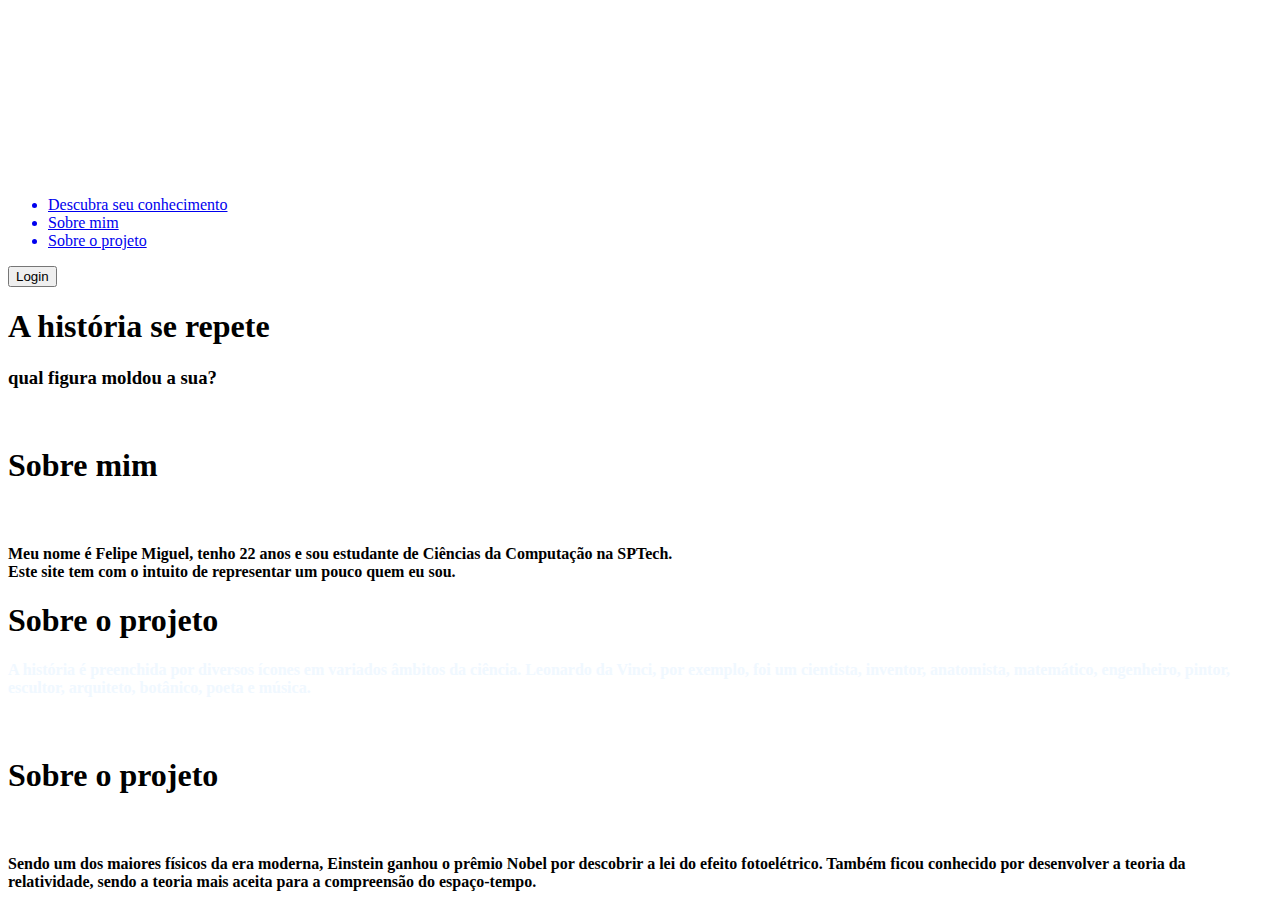
==== public/index.html @ 8d826539 "Header alterados" ====
<!DOCTYPE html>
<html lang="en">
  <head>
    <meta charset="UTF-8" />
    <meta http-equiv="X-UA-Compatible" content="IE=edge" />
    <meta name="viewport" content="width=device-width, initial-scale=1.0" />

    <title>HistoryIcon | Página inicial</title>

    <script src="./js/sessao.js"></script>

    <link rel="stylesheet" href="./css/style.css" />
    <link rel="icon" href="./images/logo_history.png" />
    <link rel="preconnect" href="https://fonts.gstatic.com" />
  </head>

  <body>
    <div class="container_all">
      <div class="container_top" id="container_top">
        <div class="bg_video">
          <video autoplay muted loop src="images/background_top.mp4"></video>
        </div>
        <div class="div_nav">
          <img src="images/image-removebg-preview-_3_.png" alt="" />
          <ul class="nav_list">
            <a href="dashboard/pergunta.html"><li>Descubra seu conhecimento</li></a>
            <a href="#about_me"><li>Sobre mim</li></a>
            <a href="#sobre_projeto"><li>Sobre o projeto</li></a>
          </ul>
          <a href="login.html"
            ><button class="nav_button border_buttons">Login</button></a
          >
        </div>
        <div class="effect">
          <h1>A história se repete</h1>
          <h3>qual figura moldou a sua?</h3>
        </div>
        <div class="icone_roll">
          <a href="#about_me"
            ><img src="images/seta-para-baixo.png" alt=""
          /></a>
        </div>
      </div>
      <div class="container_about_me">
        <h1 id="about_me">Sobre mim</h1>
        <div class="div_about_me">
          <img src="images/EU.png" alt="" />
          <div class="text_about_me">
            <h4>
              Meu nome é Felipe Miguel, tenho 22 anos e sou estudante de
              Ciências da Computação na SPTech. <br />
              Este site tem com o intuito de representar um pouco quem eu sou.
            </h4>
          </div>
        </div>
      </div>
      <div class="container_about_project">
        <h1>Sobre o projeto</h1>
        <div class="div_about_project">
          <div class="text_about_me" style="color: aliceblue">
            <h4>
              A história é preenchida por diversos ícones em variados âmbitos da
              ciência. Leonardo da Vinci, por exemplo, foi um cientista,
              inventor, anatomista, matemático, engenheiro, pintor, escultor,
              arquiteto, botânico, poeta e música.
            </h4>
          </div>
          <img src="images/davinci.jpg" alt="" />
        </div>
      </div>
      <div class="container_about_project_einstein">
        <h1 id="sobre_projeto">Sobre o projeto</h1>
        <div class="div_about_project_einstein">
          <img src="images/eintein.jpg" alt="" />
          <div class="text_about_me">
            <h4>
              Sendo um dos maiores físicos da era moderna, Einstein ganhou o
              prêmio Nobel por descobrir a lei do efeito fotoelétrico. Também
              ficou conhecido por desenvolver a teoria da relatividade, sendo a
              teoria mais aceita para a compreensão do espaço-tempo.
            </h4>
          </div>
        </div>
      </div>
    </div>
  </body>
</html>
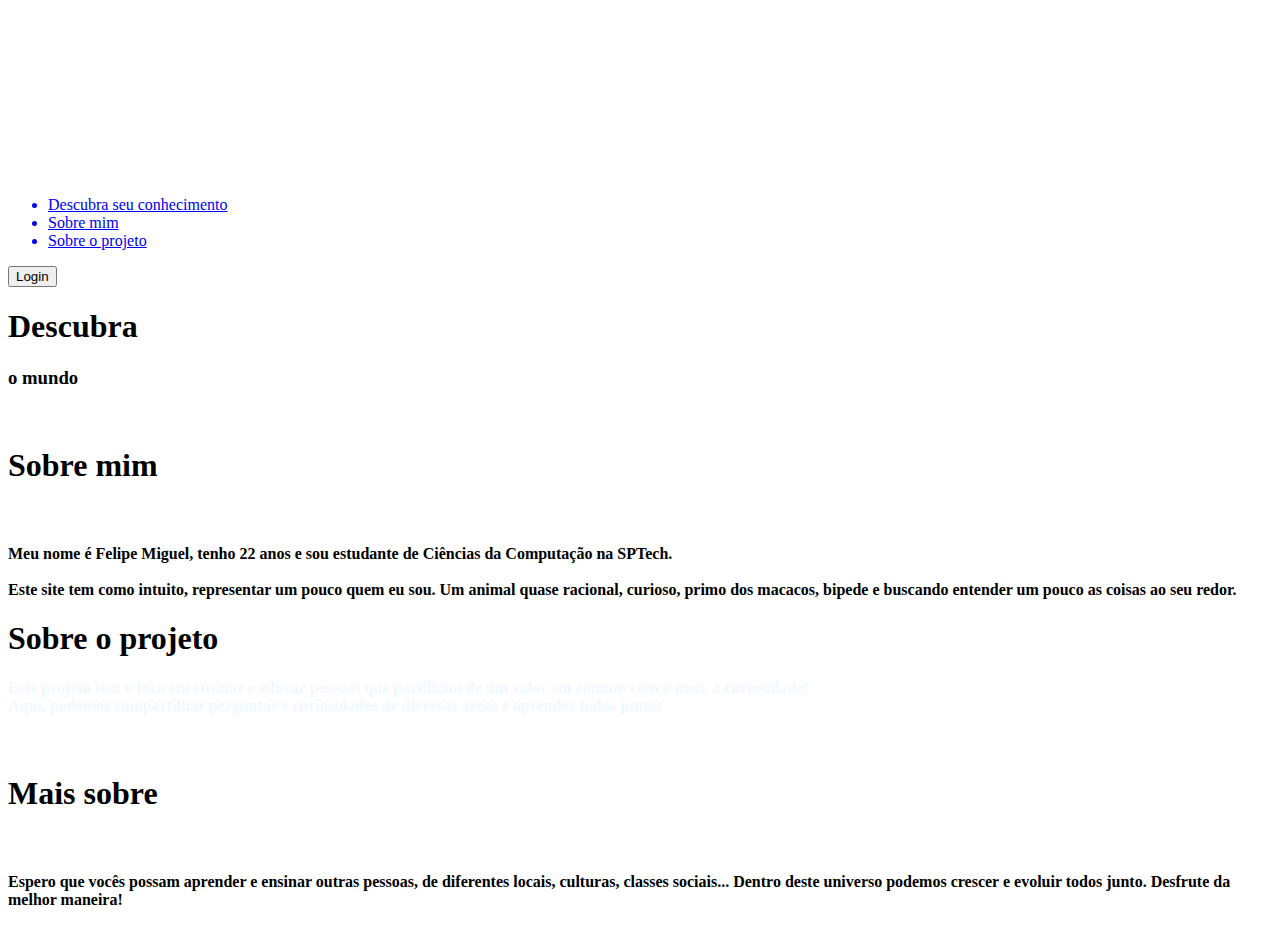
==== commit 14b7412a: "Subindo novamente" ====
--- a/public/index.html
+++ b/public/index.html
@@ -32,8 +32,8 @@
           >
         </div>
         <div class="effect">
-          <h1>A história se repete</h1>
-          <h3>qual figura moldou a sua?</h3>
+          <h1>Descubra</h1>
+          <h3>o mundo</h3>
         </div>
         <div class="icone_roll">
           <a href="#about_me"
@@ -48,8 +48,8 @@
           <div class="text_about_me">
             <h4>
               Meu nome é Felipe Miguel, tenho 22 anos e sou estudante de
-              Ciências da Computação na SPTech. <br />
-              Este site tem com o intuito de representar um pouco quem eu sou.
+              Ciências da Computação na SPTech. <br /><br>
+              Este site tem como intuito, representar um pouco quem eu sou. Um animal quase racional, curioso, primo dos macacos, bipede e buscando entender um pouco as coisas ao seu redor.
             </h4>
           </div>
         </div>
@@ -59,25 +59,21 @@
         <div class="div_about_project">
           <div class="text_about_me" style="color: aliceblue">
             <h4>
-              A história é preenchida por diversos ícones em variados âmbitos da
-              ciência. Leonardo da Vinci, por exemplo, foi um cientista,
-              inventor, anatomista, matemático, engenheiro, pintor, escultor,
-              arquiteto, botânico, poeta e música.
+              Este projeto tem o foco em ensinar e educar pessoas que partilham de um valor em comum com o meu, a curiosidade! <br>
+              Aqui, podemos compartilhar perguntas e curiosidades de diversas áreas e aprender todos juntos
             </h4>
           </div>
           <img src="images/davinci.jpg" alt="" />
         </div>
       </div>
       <div class="container_about_project_einstein">
-        <h1 id="sobre_projeto">Sobre o projeto</h1>
+        <h1>Mais sobre</h1>
+
         <div class="div_about_project_einstein">
           <img src="images/eintein.jpg" alt="" />
           <div class="text_about_me">
             <h4>
-              Sendo um dos maiores físicos da era moderna, Einstein ganhou o
-              prêmio Nobel por descobrir a lei do efeito fotoelétrico. Também
-              ficou conhecido por desenvolver a teoria da relatividade, sendo a
-              teoria mais aceita para a compreensão do espaço-tempo.
+              Espero que vocês possam aprender e ensinar outras pessoas, de diferentes locais, culturas, classes sociais... Dentro deste universo podemos crescer e evoluir todos junto. Desfrute da melhor maneira!
             </h4>
           </div>
         </div>
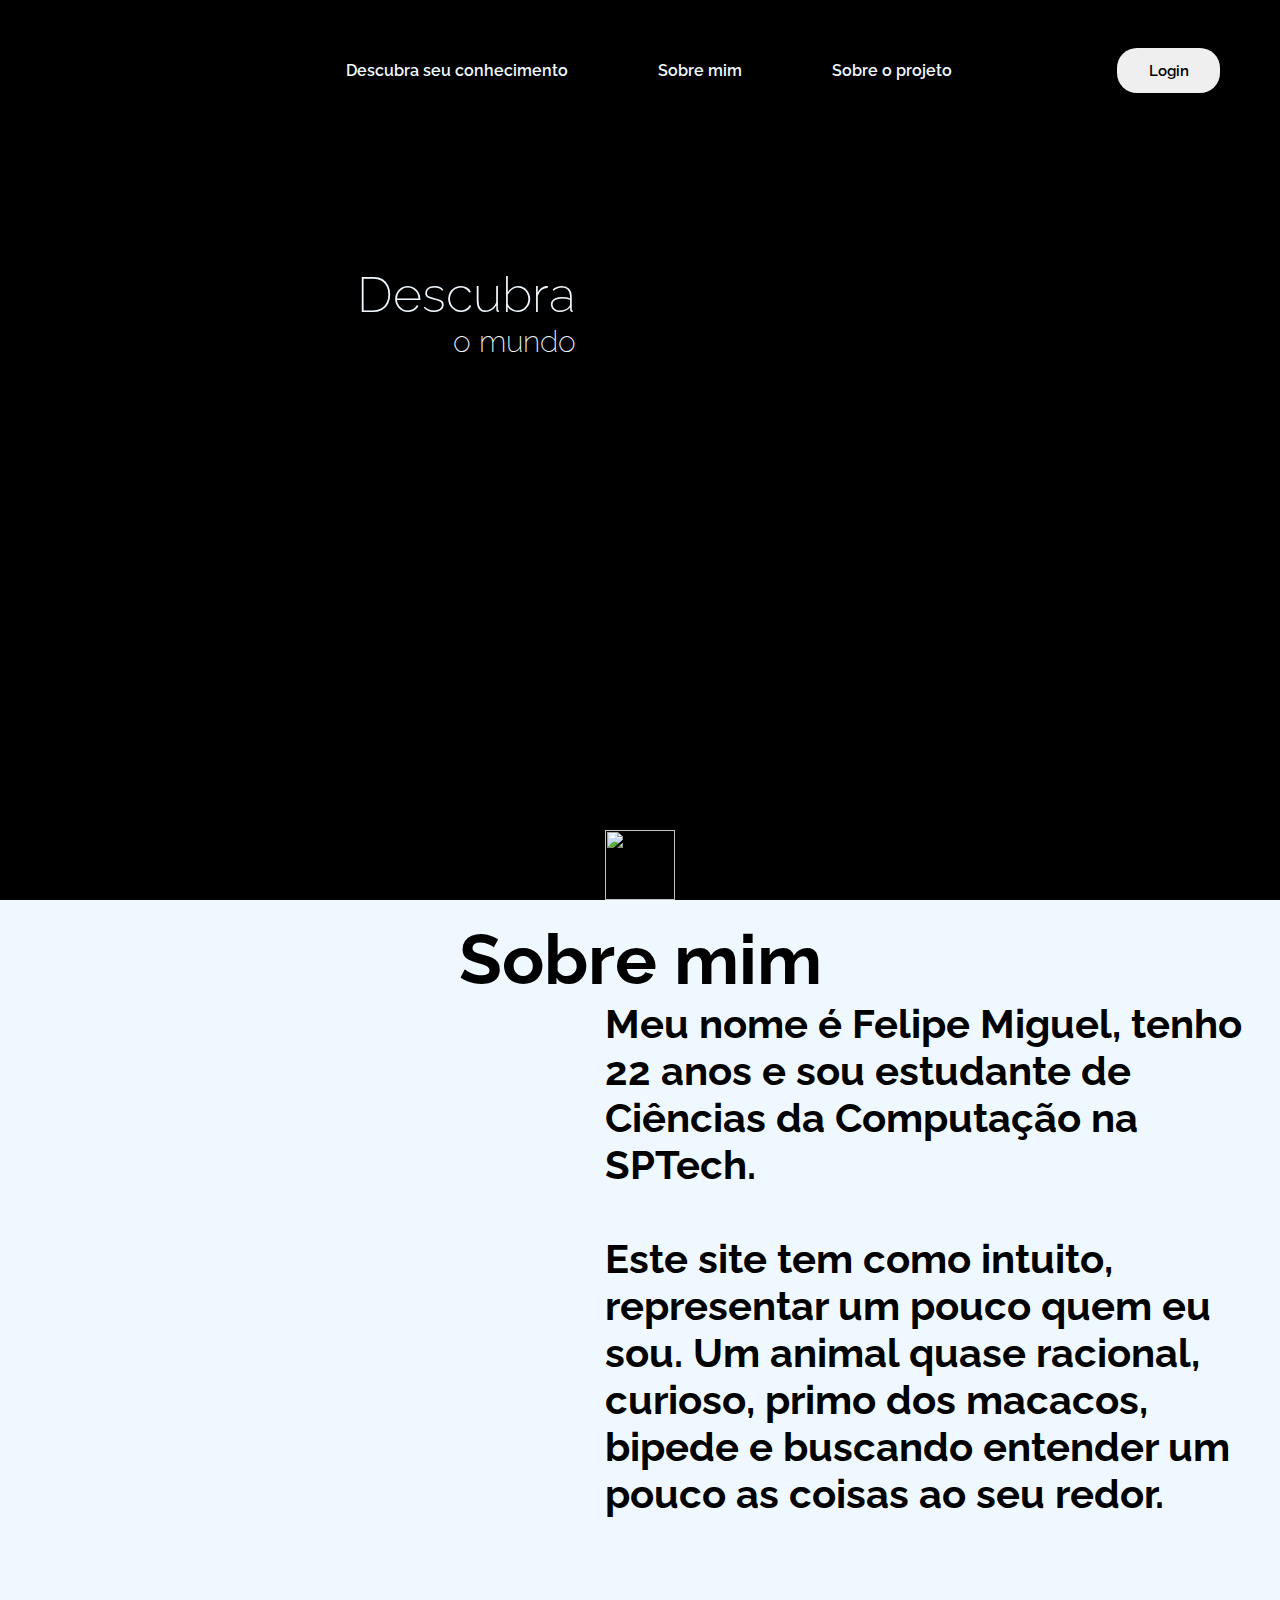
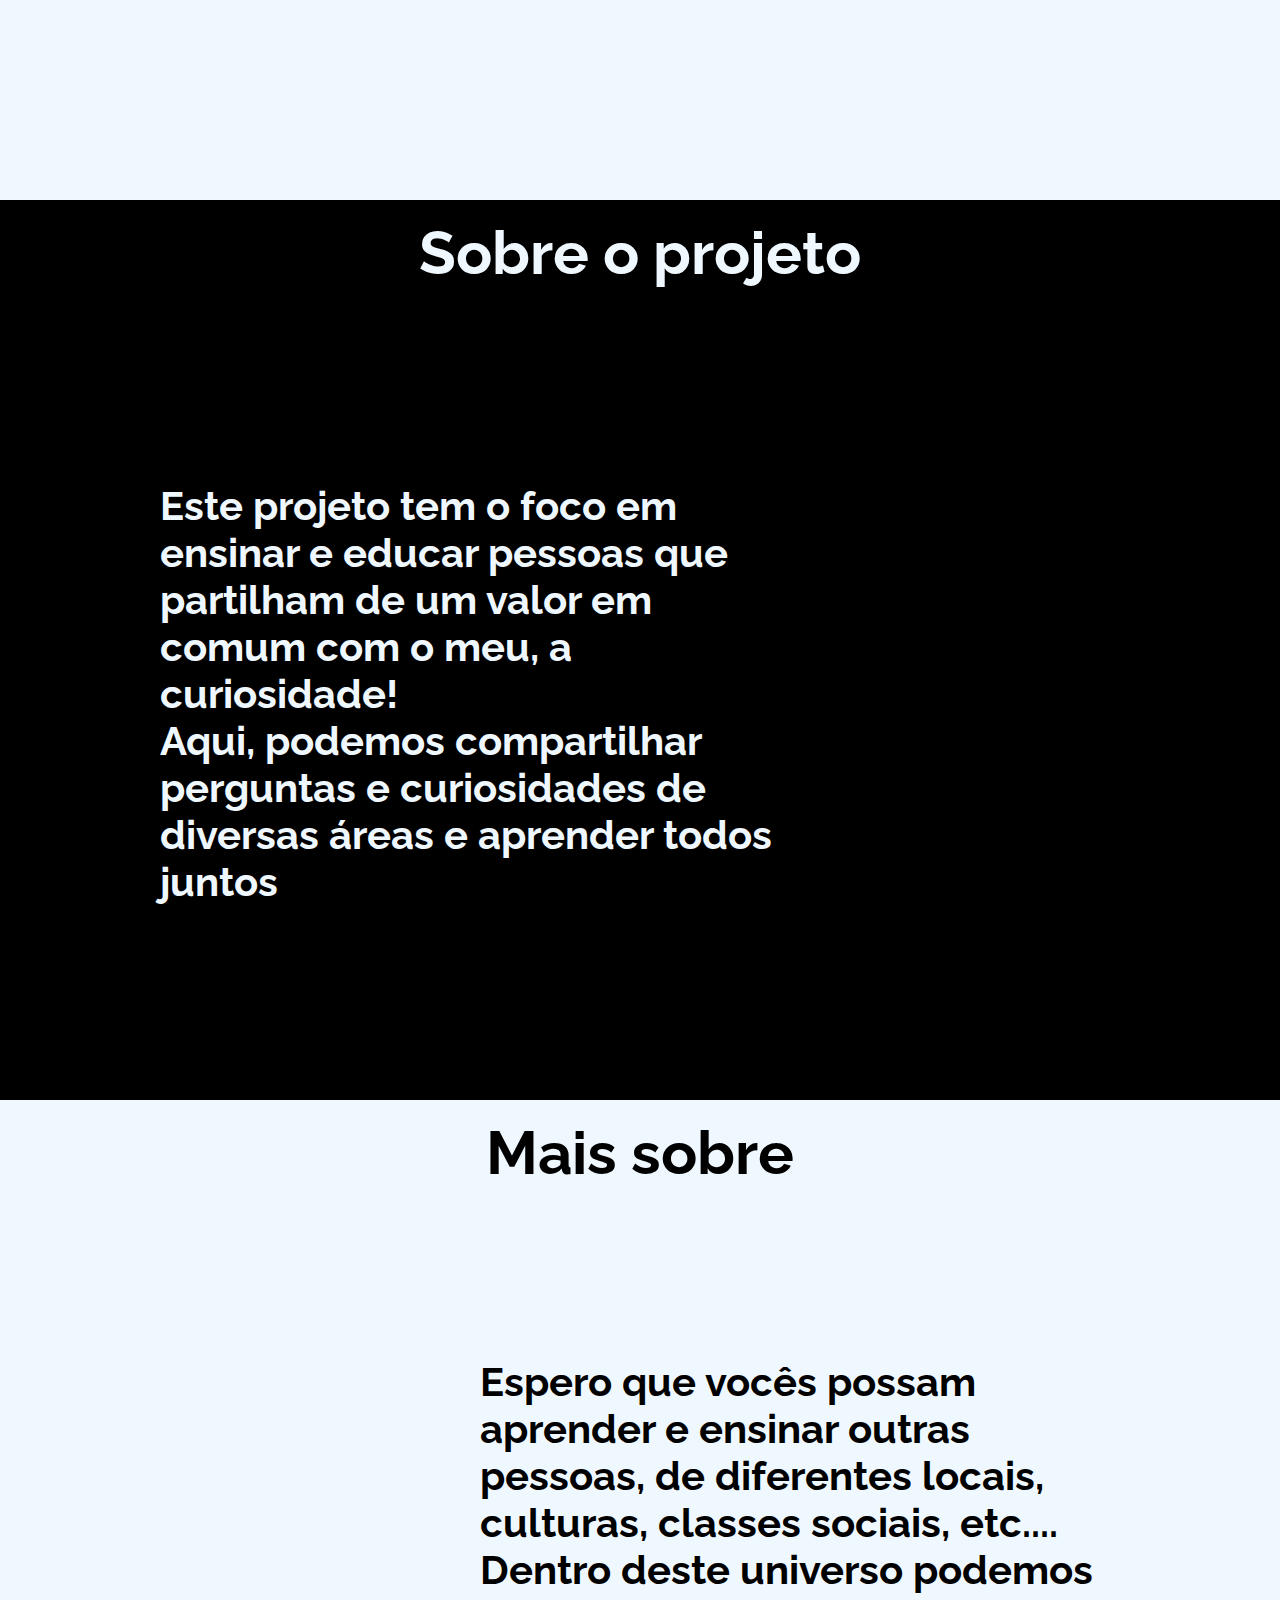
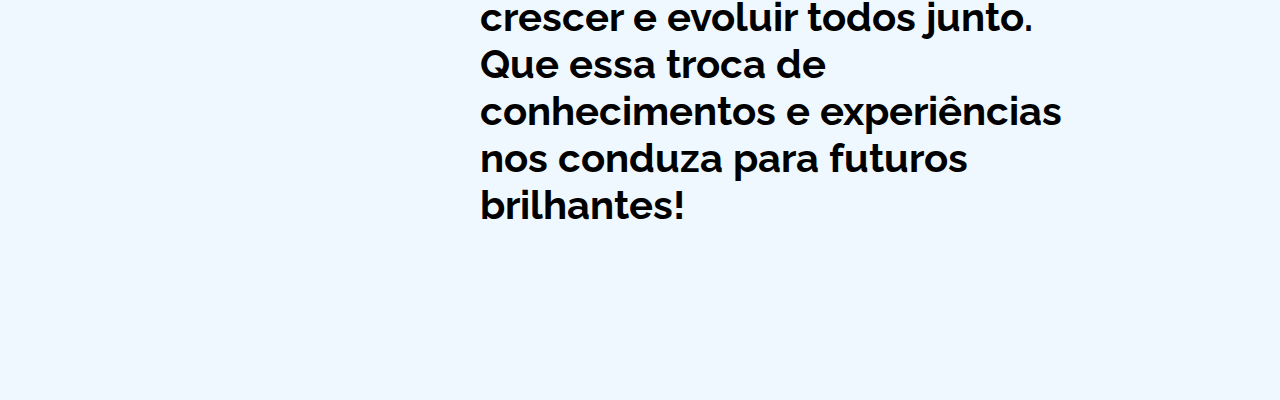
==== commit f8f0000f: "Botão enviar formulario finalizado" ====
--- a/public/index.html
+++ b/public/index.html
@@ -5,7 +5,7 @@
     <meta http-equiv="X-UA-Compatible" content="IE=edge" />
     <meta name="viewport" content="width=device-width, initial-scale=1.0" />
 
-    <title>HistoryIcon | Página inicial</title>
+    <title>KnowNow | Página inicial</title>
 
     <script src="./js/sessao.js"></script>
 
@@ -73,7 +73,7 @@
           <img src="images/eintein.jpg" alt="" />
           <div class="text_about_me">
             <h4>
-              Espero que vocês possam aprender e ensinar outras pessoas, de diferentes locais, culturas, classes sociais... Dentro deste universo podemos crescer e evoluir todos junto. Desfrute da melhor maneira!
+              Espero que vocês possam aprender e ensinar outras pessoas, de diferentes locais, culturas, classes sociais, etc.... Dentro deste universo podemos crescer e evoluir todos junto. Que essa troca de conhecimentos e experiências nos conduza para futuros brilhantes!
             </h4>
           </div>
         </div>
--- a/public/css/style.css
+++ b/public/css/style.css
@@ -0,0 +1,218 @@
+@import url("https://fonts.googleapis.com/css2?family=Raleway:ital,wght@0,100..900;1,100..900&display=swap");
+html{
+    scroll-behavior: smooth;
+}
+body {
+  overflow-x: hidden;
+  margin: 0;
+  background-color: black;
+  font-family: "Raleway";
+  font-weight: 600;
+}
+
+a{
+  text-decoration: none;
+  color: inherit;
+
+}
+.container_top {
+  width: 100vw;
+  height: 100vh;
+  display: flex;
+  flex-direction: column;
+}
+.bg_video {
+  position: absolute;
+  top: 0;
+  left: 0;
+  z-index: -1;
+  width: 100%;
+  height: 100%;
+  overflow: hidden;
+}
+.bg_video > video {
+  margin-top: 7vh;
+  width: 110%;
+  height: 90%;
+  animation: container-top 5000ms;
+}
+.div_nav {
+  width: 100%;
+  display: flex;
+  justify-content: space-around;
+  align-items: center;
+}
+.div_nav img {
+  width: 80px;
+}
+.nav_list {
+  color: aliceblue;
+  display: flex;
+  list-style: none;
+}
+.nav_button {
+  width: 8vw;
+  height: 5vh;
+  font-family: "Raleway";
+  font-weight: 600;
+  font-size: 15px;
+  border: none;
+  cursor: pointer;
+}
+.border_buttons {
+  border-radius: 20px;
+}
+.nav_list li {
+  padding: 5vh;
+}
+
+.effect {
+  display: flex;
+  flex-direction: column;
+  align-items: end;
+  width: 45vw;
+  animation: container-top 1000ms;
+  color: aliceblue;
+  margin-top: 10vh;
+}
+.effect h1 {
+  font-size: 50px;
+  margin-bottom: 0px;
+  font-weight: 200;
+  
+}
+
+.effect h3 {
+  margin-top: 0px;
+  font-size: 30px;
+  font-weight: 200;
+
+}
+.icone_roll{
+    height: 100%;
+    align-self: center;
+    display: flex;
+}
+.icone_roll a{
+    align-self: end;
+    width: 70px;
+    height: 70px;
+}
+.icone_roll img {
+    width: 70px;
+    height: 70px;
+}
+.container_about_me{
+    width: 100vw;
+    height: 100vh;
+    background-color: aliceblue;
+}
+.container_about_me h1{
+    padding-top: 2vh;
+    text-align: center;
+    font-size: 70px;
+    margin: 0;
+}
+.div_about_me{
+    display: flex;
+    justify-content: space-around;
+    align-items: center;
+    animation: aparecer-left 1000ms ease-in-out;
+    animation-timeline: view();
+    animation-range: cover 0% cover 50%;
+}
+.div_about_me img{
+    width: 500px;
+}
+.text_about_me {
+    width: 50%;
+    height: fit-content;
+    font-size: 40px;
+}
+.text_about_me h4{
+    padding: 0;
+    margin: 0;
+}
+.container_about_project{
+    width: 100vw;
+    height: 100vh;
+}
+.div_about_project{
+    display: flex;
+    justify-content: space-around;
+    align-items: center;
+    height: 90%;
+    animation: aparecer-direita 1000ms ease-in-out;
+    animation-timeline: view();
+    animation-range: cover 0% cover 50%;
+}
+.container_about_project h1{
+    padding-top: 2vh;
+    text-align: center;
+    font-size: 60px;
+    margin: 0;
+    color: aliceblue;
+}
+.container_about_project_einstein{
+    width: 100vw;
+    height: 100vh;
+    background-color: aliceblue;
+
+}
+.container_about_project_einstein h1{
+    padding-top: 2vh;
+    text-align: center;
+    font-size: 60px;
+    margin: 0;
+    
+}
+.div_about_project_einstein{
+    display: flex;
+    height: 90%;
+
+    justify-content: space-around;
+    align-items: center;
+    animation: aparecer-left 1000ms ease-in-out;
+    animation-timeline: view();
+    animation-range: cover 0% cover 50%;
+}
+
+@media (min-width: 1500px) {
+    .effect h3{
+        margin-top: 0px;
+        font-size: 70px;
+    }
+    .effect h1{
+        font-size: 100px;
+        margin-bottom: 0px;
+    }
+  }
+
+  @keyframes container-top{
+    from{
+        opacity: 0;
+    }
+    to {
+        opacity: 1;
+    }
+}
+@keyframes aparecer-left{
+    from{
+        opacity: 0;
+        translate: -100vw 0
+    }
+    to{
+        opacity: 1;
+        translate: 0 0;
+    }
+}
+@keyframes aparecer-direita{
+    from{
+        opacity: 0;
+        translate: +100vw 0
+    }
+    to{
+        opacity: 1;
+        translate: 0 0;
+    }
+}